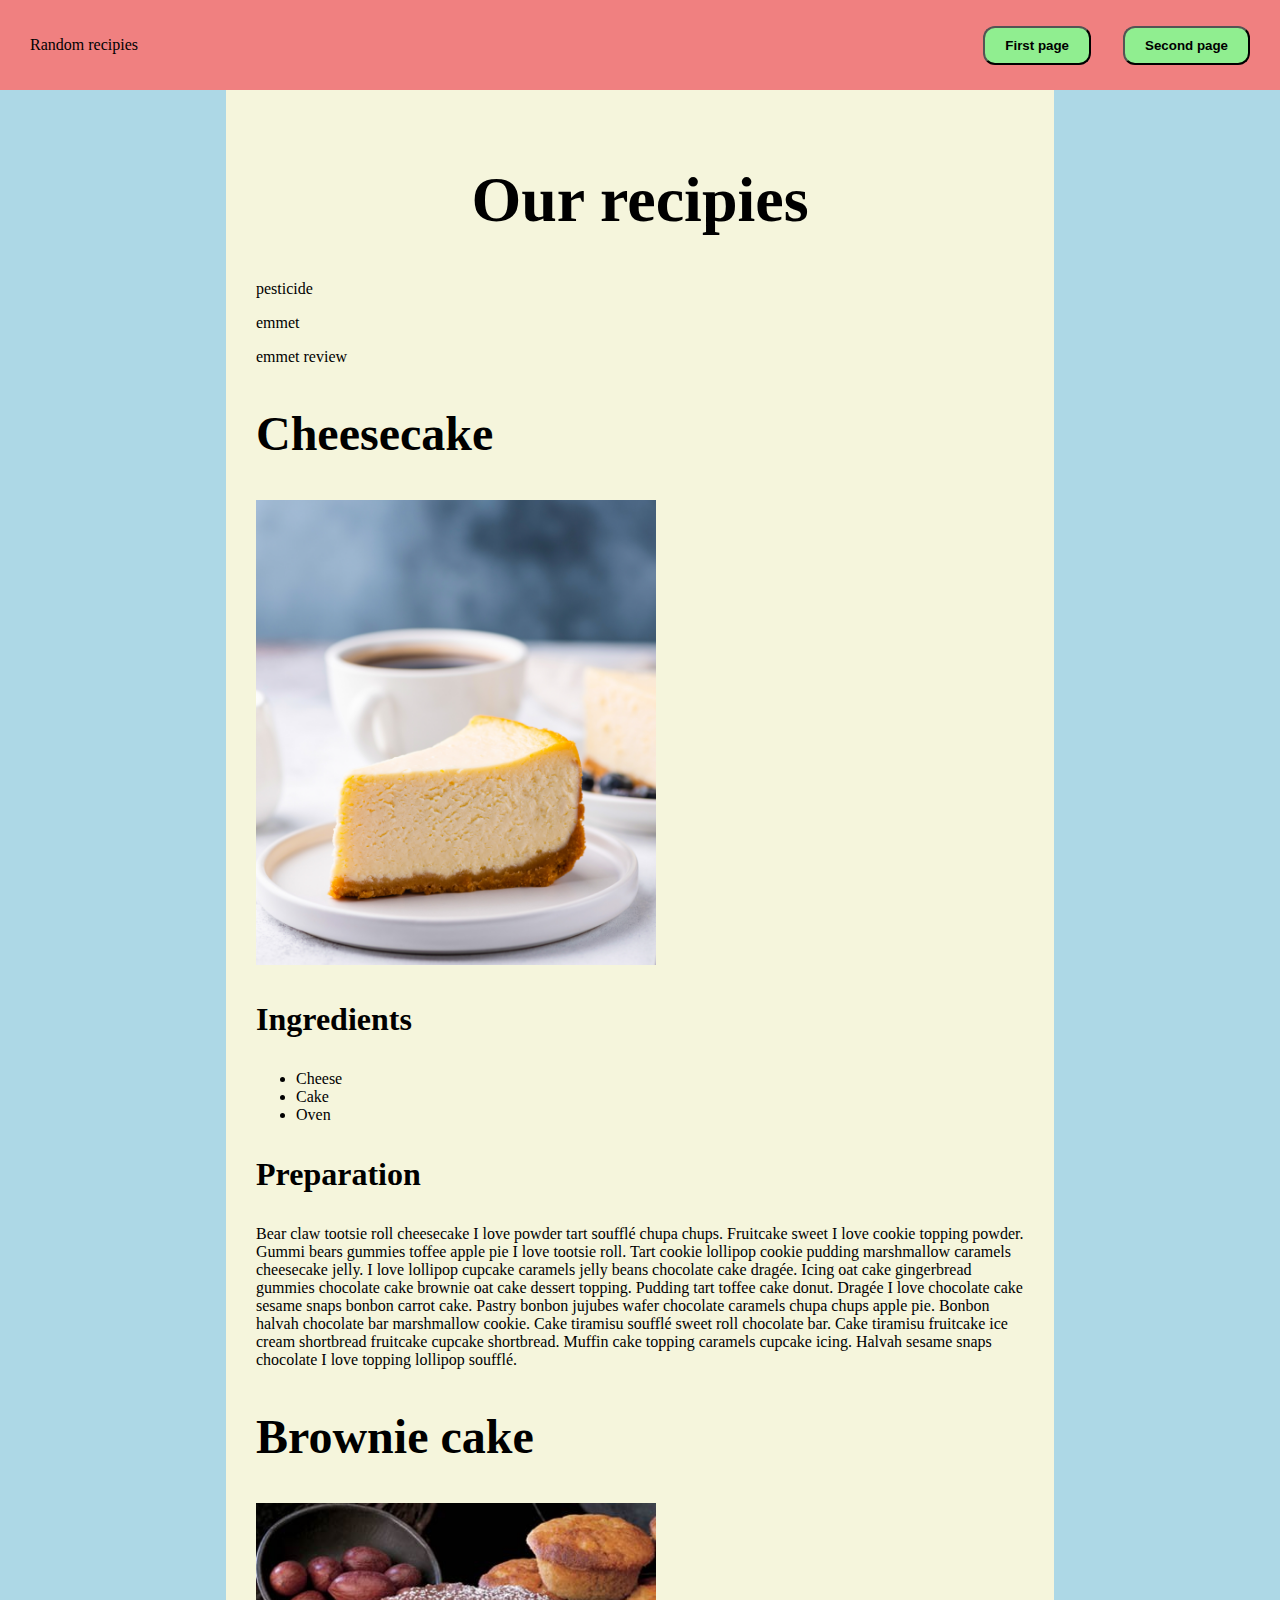
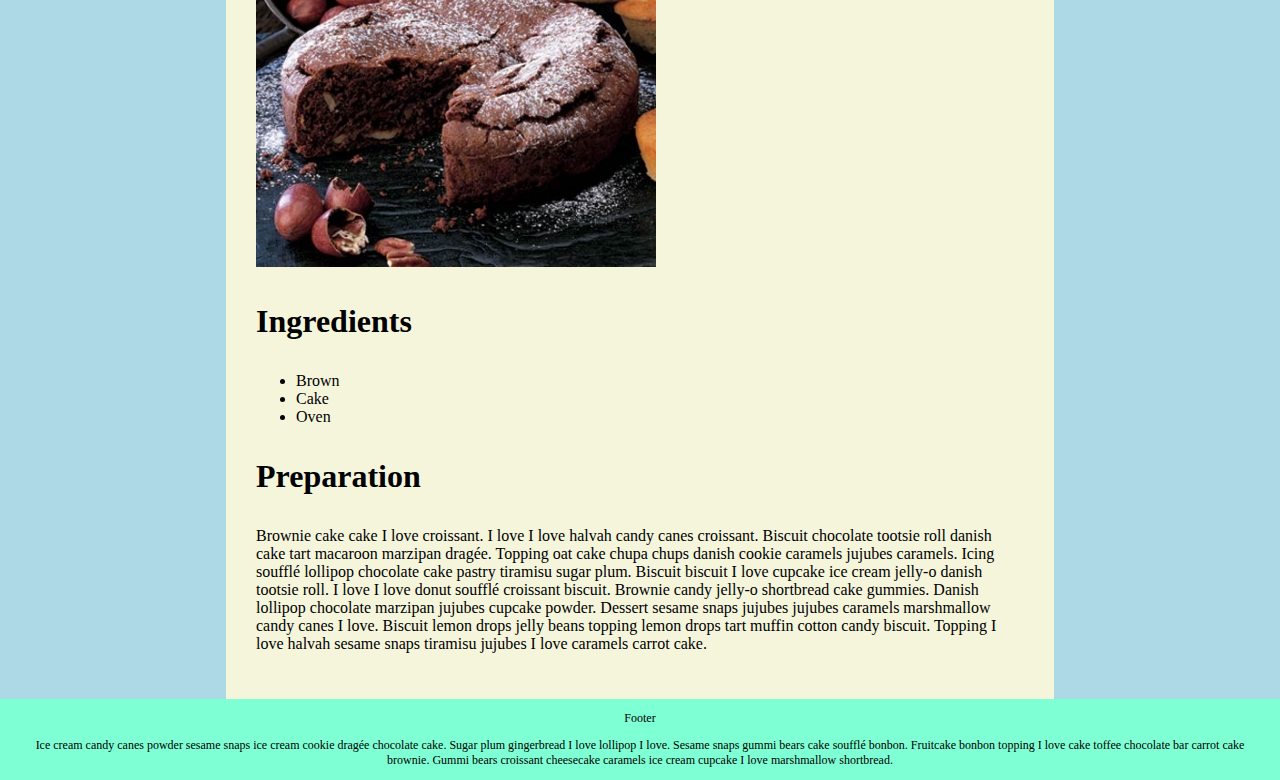
==== index.html @ 34786a01 "First commit" ====
<!DOCTYPE html>
<html lang="en">
<head>
    <meta charset="UTF-8">
    <meta name="viewport" content="width=\, initial-scale=1.0">
    <link rel="stylesheet" href="style.css">
    <title>Laboratorium</title>
</head>
<body>
    <header>
        <p>Random recipies</p>

        <div id="menu-buttons">
            <button>
                <a href="index.html">First page</a>
            </button>
            <button>
                <a href="index2.html">Second page</a>
            </button>
        </div>
    </header>

    <main>
        <section>
            <h1>Our recipies</h1>
            <p>pesticide</p>
            <p>emmet</p>
            <p>emmet review</p>
            
            <article>
                <h2>Cheesecake</h2>
                <img src="cheesecake.jpg" alt="cheesecake image">

                <h3>Ingredients</h3>

                <ul>
                    <li>Cheese</li>
                    <li>Cake</li>
                    <li>Oven</li>
                </ul>

                <h3>Preparation</h3>
                <p>
                    Bear claw tootsie roll cheesecake I love powder tart soufflé chupa chups. 
                    Fruitcake sweet I love cookie topping powder. Gummi bears gummies toffee apple pie I love tootsie roll. 
                    Tart cookie lollipop cookie pudding marshmallow caramels cheesecake jelly. 
                    I love lollipop cupcake caramels jelly beans chocolate cake dragée. 
                    Icing oat cake gingerbread gummies chocolate cake brownie oat cake dessert topping. 
                    Pudding tart toffee cake donut. Dragée I love chocolate cake sesame snaps bonbon carrot cake. 
                    Pastry bonbon jujubes wafer chocolate caramels chupa chups apple pie. 
                    Bonbon halvah chocolate bar marshmallow cookie. Cake tiramisu soufflé sweet roll chocolate bar. 
                    Cake tiramisu fruitcake ice cream shortbread fruitcake cupcake shortbread. 
                    Muffin cake topping caramels cupcake icing. Halvah sesame snaps chocolate I love topping lollipop soufflé.
                </p>
            </article>

            <article>
                <h2>Brownie cake</h2>
                <img src="brownie.jpg" alt="brownie image">

                <h3>Ingredients</h3>

                <ul>
                    <li>Brown</li>
                    <li>Cake</li>
                    <li>Oven</li>
                </ul>

                <h3>Preparation</h3>
                <p>
                    Brownie cake cake I love croissant. 
                    I love I love halvah candy canes croissant. 
                    Biscuit chocolate tootsie roll danish cake tart macaroon marzipan dragée. 
                    Topping oat cake chupa chups danish cookie caramels jujubes caramels. 
                    Icing soufflé lollipop chocolate cake pastry tiramisu sugar plum. 
                    Biscuit biscuit I love cupcake ice cream jelly-o danish tootsie roll. 
                    I love I love donut soufflé croissant biscuit. Brownie candy jelly-o shortbread cake gummies. 
                    Danish lollipop chocolate marzipan jujubes cupcake powder. 
                    Dessert sesame snaps jujubes jujubes caramels marshmallow candy canes I love. 
                    Biscuit lemon drops jelly beans topping lemon drops tart muffin cotton candy biscuit. 
                    Topping I love halvah sesame snaps tiramisu jujubes I love caramels carrot cake.
                </p>
            </article>
        </section>
    </main>

    <footer>
        <p>Footer</p>
        <p>
            Ice cream candy canes powder sesame snaps ice cream cookie dragée chocolate cake. 
            Sugar plum gingerbread I love lollipop I love. 
            Sesame snaps gummi bears cake soufflé bonbon. 
            Fruitcake bonbon topping I love cake toffee chocolate bar carrot cake brownie. 
            Gummi bears croissant cheesecake caramels ice cream cupcake I love marshmallow shortbread.
        </p>
    </footer>
</body>
</html>
---- style.css ----
body {
    width: 100%;
    height: 100%;
    display: flex;
    flex-direction: column;
    margin: 0;
}

header {
    width: auto;
    height: 90px;
    background-color: lightcoral;
    display: flex;

    align-items: center;
    justify-content: space-between;
}

#menu-buttons {
    display: flex;
    gap: 32px;
}

#menu-buttons > button {
    padding: 10px 20px;
    background-color: lightgreen;
    border-radius: 12px;
}

#menu-buttons > button > a {
    text-decoration: none;
    color: black;
    font-weight: 600;
}

main {
    width: auto;
    height: auto;
    background-color: lightblue;
    display: flex;
    flex-direction: column;
    align-items: center;
}

section {
    background-color: beige;
    padding: 30px;
    width: 60%;
}

footer {
    width: auto;
    height: auto;
    font-size: 12px;
    background-color: aquamarine;
    text-align: center;
}

header,
footer {
    padding: 0 30px;
}

h1 {
    font-size: 64px;
    text-align: center;
}

h2 {
    font-size: 48px;
}

h3 {
    font-size: 32px;
}

img {
    width: 400px;
    height: auto;
}
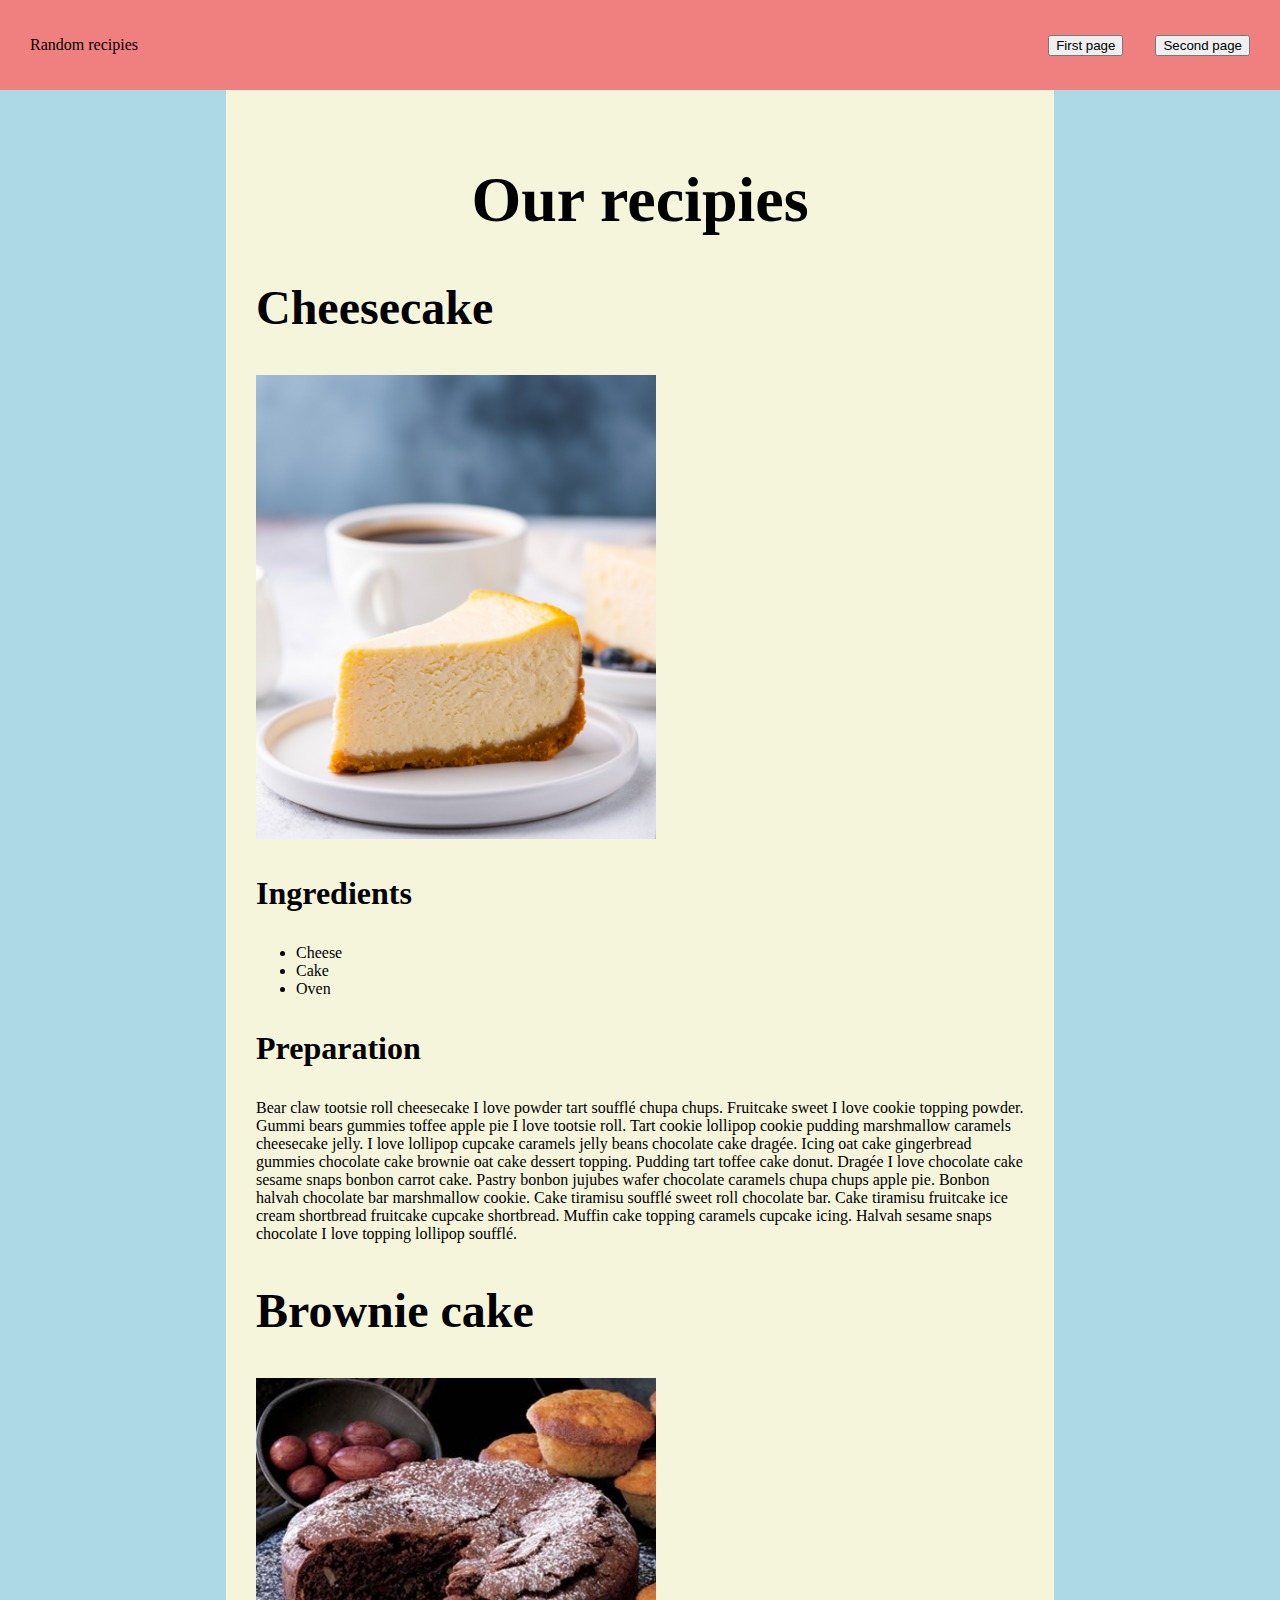
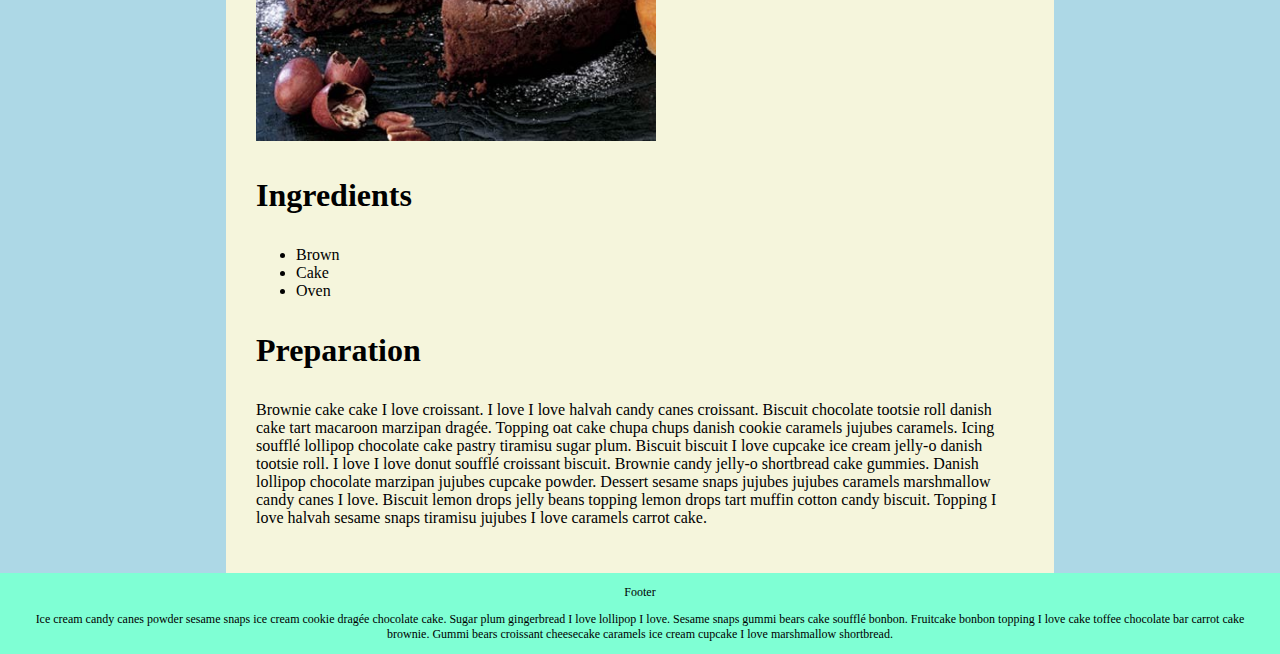
==== commit aea40dbc: "Added second html file" ====
--- a/index.html
+++ b/index.html
@@ -11,47 +11,54 @@
         <p>Random recipies</p>
 
         <div id="menu-buttons">
-            <button>
-                <a href="index.html">First page</a>
-            </button>
-            <button>
-                <a href="index2.html">Second page</a>
-            </button>
+            <a href="index.html">
+                <button>
+                    First page
+                </button>
+            </a>
+            <a href="index2.html">
+                <button>
+                    Second page
+                </button>
+            </a>
         </div>
     </header>
 
     <main>
         <section>
             <h1>Our recipies</h1>
-            <p>pesticide</p>
+            <!-- <p>pesticide</p>
             <p>emmet</p>
-            <p>emmet review</p>
+            <p>emmet review</p> -->
             
             <article>
                 <h2>Cheesecake</h2>
                 <img src="cheesecake.jpg" alt="cheesecake image">
 
-                <h3>Ingredients</h3>
+                <div class="list">
+                    <h3>Ingredients</h3>
+                    <ul>
+                        <li>Cheese</li>
+                        <li>Cake</li>
+                        <li>Oven</li>
+                    </ul>
+                </div>
 
-                <ul>
-                    <li>Cheese</li>
-                    <li>Cake</li>
-                    <li>Oven</li>
-                </ul>
-
-                <h3>Preparation</h3>
-                <p>
-                    Bear claw tootsie roll cheesecake I love powder tart soufflé chupa chups. 
-                    Fruitcake sweet I love cookie topping powder. Gummi bears gummies toffee apple pie I love tootsie roll. 
-                    Tart cookie lollipop cookie pudding marshmallow caramels cheesecake jelly. 
-                    I love lollipop cupcake caramels jelly beans chocolate cake dragée. 
-                    Icing oat cake gingerbread gummies chocolate cake brownie oat cake dessert topping. 
-                    Pudding tart toffee cake donut. Dragée I love chocolate cake sesame snaps bonbon carrot cake. 
-                    Pastry bonbon jujubes wafer chocolate caramels chupa chups apple pie. 
-                    Bonbon halvah chocolate bar marshmallow cookie. Cake tiramisu soufflé sweet roll chocolate bar. 
-                    Cake tiramisu fruitcake ice cream shortbread fruitcake cupcake shortbread. 
-                    Muffin cake topping caramels cupcake icing. Halvah sesame snaps chocolate I love topping lollipop soufflé.
-                </p>
+                <div class="preparation">
+                    <h3>Preparation</h3>
+                    <p>
+                        Bear claw tootsie roll cheesecake I love powder tart soufflé chupa chups. 
+                        Fruitcake sweet I love cookie topping powder. Gummi bears gummies toffee apple pie I love tootsie roll. 
+                        Tart cookie lollipop cookie pudding marshmallow caramels cheesecake jelly. 
+                        I love lollipop cupcake caramels jelly beans chocolate cake dragée. 
+                        Icing oat cake gingerbread gummies chocolate cake brownie oat cake dessert topping. 
+                        Pudding tart toffee cake donut. Dragée I love chocolate cake sesame snaps bonbon carrot cake. 
+                        Pastry bonbon jujubes wafer chocolate caramels chupa chups apple pie. 
+                        Bonbon halvah chocolate bar marshmallow cookie. Cake tiramisu soufflé sweet roll chocolate bar. 
+                        Cake tiramisu fruitcake ice cream shortbread fruitcake cupcake shortbread. 
+                        Muffin cake topping caramels cupcake icing. Halvah sesame snaps chocolate I love topping lollipop soufflé.
+                    </p>
+                </div>
             </article>
 
             <article>
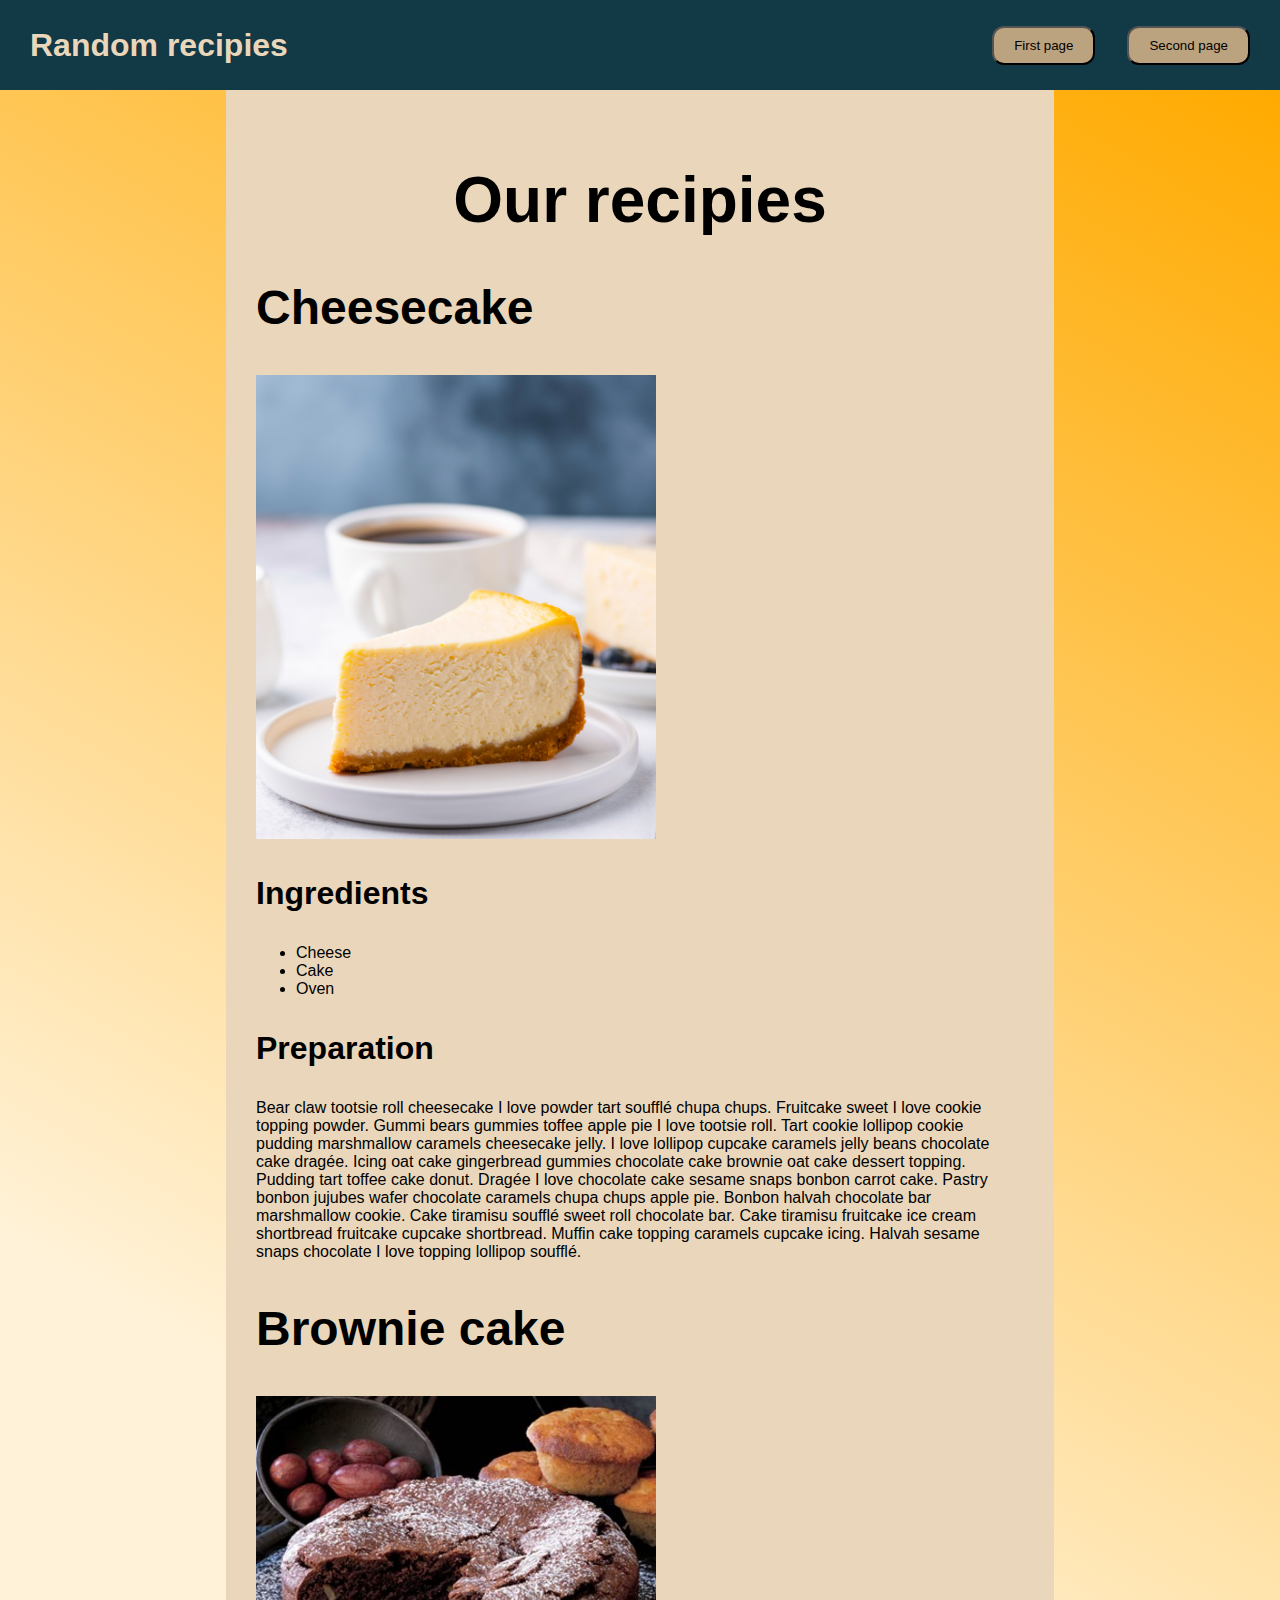
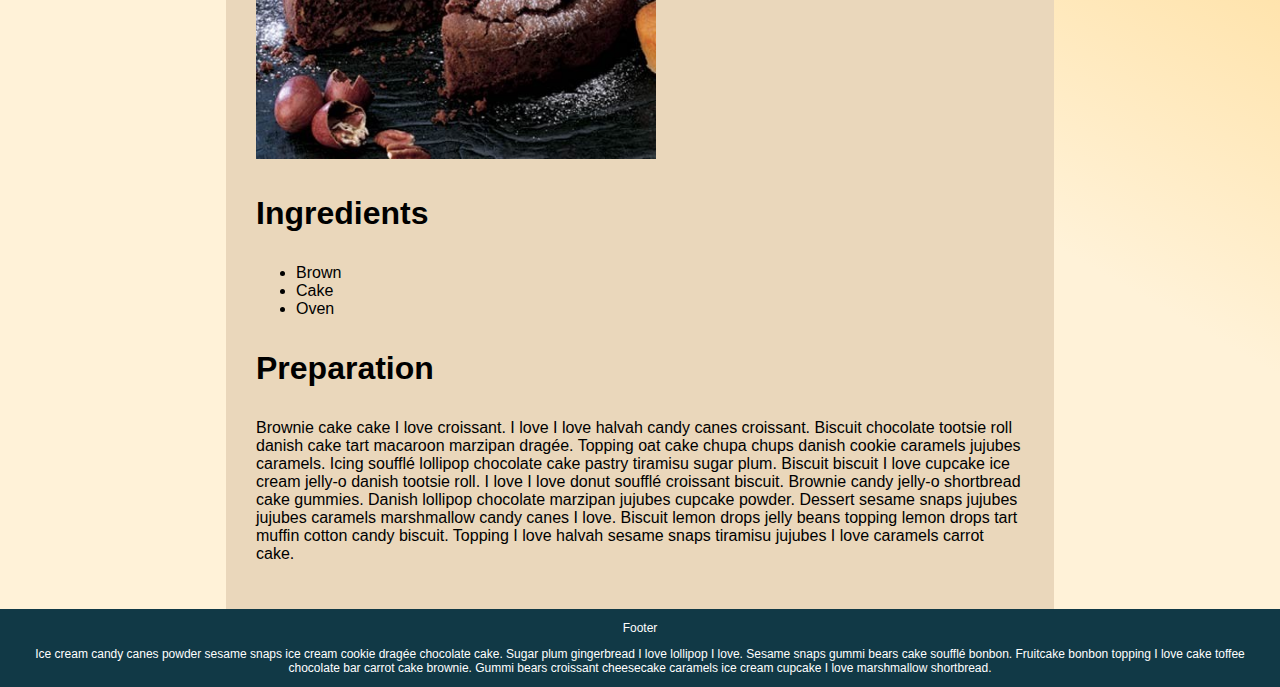
==== commit 2c3292bf: "Finished exercise" ====
--- a/index.html
+++ b/index.html
@@ -2,7 +2,7 @@
 <html lang="en">
 <head>
     <meta charset="UTF-8">
-    <meta name="viewport" content="width=\, initial-scale=1.0">
+    <meta name="viewport" content="width=device-width, initial-scale=1.0">
     <link rel="stylesheet" href="style.css">
     <title>Laboratorium</title>
 </head>
--- a/style.css
+++ b/style.css
@@ -4,16 +4,23 @@
     display: flex;
     flex-direction: column;
     margin: 0;
+    font-family: Arial;
 }
 
 header {
     width: auto;
     height: 90px;
-    background-color: lightcoral;
+    background-color: #113946;
     display: flex;
 
     align-items: center;
     justify-content: space-between;
+}
+
+header > p {
+    color: #EAD7BB;
+    font-size: 32px;
+    font-weight: 600;
 }
 
 #menu-buttons {
@@ -21,29 +28,33 @@
     gap: 32px;
 }
 
-#menu-buttons > button {
+#menu-buttons > a > button {
     padding: 10px 20px;
-    background-color: lightgreen;
+    background-color: #BCA37F;
     border-radius: 12px;
+    color: black;
 }
 
-#menu-buttons > button > a {
+#menu-buttons > a {
     text-decoration: none;
-    color: black;
     font-weight: 600;
 }
 
 main {
     width: auto;
     height: auto;
-    background-color: lightblue;
+    /* background-color: #FFF2D8; */
+    background-size: 100%;
+    background-image: linear-gradient(30deg, rgba(255,242,216,1) 0%, rgba(255,242,216,1) 34%, rgba(255,170,0,1) 100%);
+
     display: flex;
     flex-direction: column;
     align-items: center;
 }
 
 section {
-    background-color: beige;
+    margin: 0;
+    background-color: #EAD7BB;
     padding: 30px;
     width: 60%;
 }
@@ -52,8 +63,9 @@
     width: auto;
     height: auto;
     font-size: 12px;
-    background-color: aquamarine;
+    background-color: #113946;
     text-align: center;
+    color: white;
 }
 
 header,
@@ -77,4 +89,43 @@
 img {
     width: 400px;
     height: auto;
-}+}
+
+@media only screen and (max-width: 900px) {
+    section {
+        width: 80%;
+        padding: 10px;
+    }
+
+    #menu-buttons {
+        display: flex;
+        gap: 16px;
+    }
+
+    #menu-buttons > button {
+        padding: 5px 10px;
+        background-color: #BCA37F;
+    }
+
+    header,
+    footer {
+        padding: 0 15px;
+    }
+
+    h1 {
+        font-size: 32px;
+    }
+
+    h2 {
+        font-size: 24px;
+    }
+
+    h3 {
+        font-size: 16px;
+    }
+
+    img {
+        width: 100%;
+        height: auto;
+    }
+  }